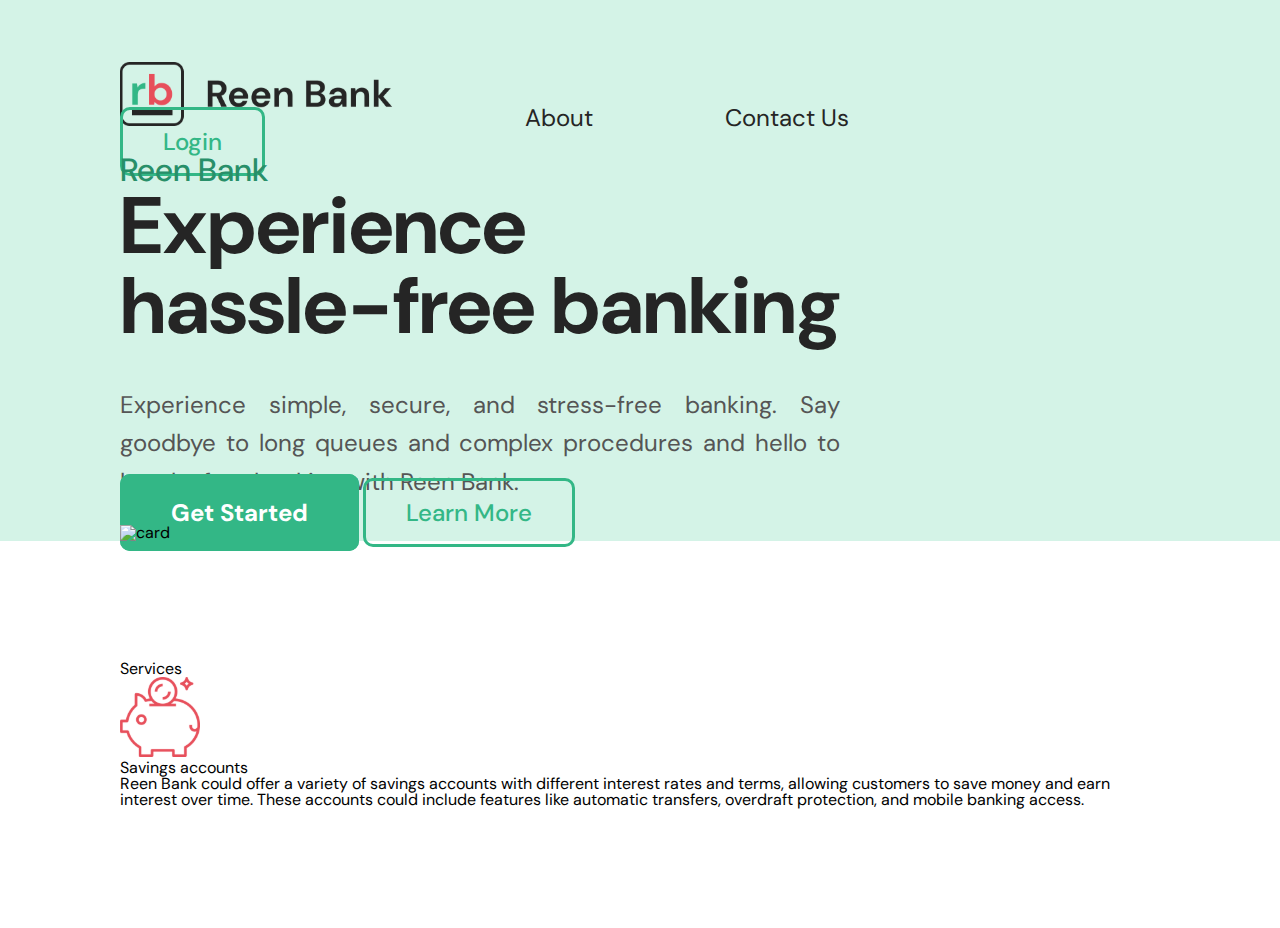
==== index.html @ d3f0f6e2 "demo01" ====
<!DOCTYPE html>
<html lang="en">
  <head>
    <meta charset="UTF-8" />
    <meta name="viewport" content="width=device-width, initial-scale=1.0" />

    <link
      href="https://cdn.jsdelivr.net/npm/bootstrap@5.0.2/dist/css/bootstrap.min.css"
      rel="stylesheet"
      integrity="sha384-EVSTQN3/azprG1Anm3QDgpJLIm9Nao0Yz1ztcQTwFspd3yD65VohhpuuCOmLASjC"
      crossorigin="anonymous"
    />
    <link rel="preconnect" href="https://fonts.googleapis.com" />
    <link rel="preconnect" href="https://fonts.gstatic.com" crossorigin />
    <link
      href="https://fonts.googleapis.com/css2?family=DM+Sans:ital,opsz,wght@0,9..40,300;0,9..40,400;0,9..40,500;0,9..40,600;0,9..40,700;0,9..40,800;0,9..40,900;1,9..40,300;1,9..40,400;1,9..40,500;1,9..40,600;1,9..40,700;1,9..40,800;1,9..40,900&display=swap"
      rel="stylesheet"
    />
    <link
      rel="stylesheet"
      href="https://cdnjs.cloudflare.com/ajax/libs/font-awesome/6.4.2/css/all.min.css"
      integrity="sha512-z3gLpd7yknf1YoNbCzqRKc4qyor8gaKU1qmn+CShxbuBusANI9QpRohGBreCFkKxLhei6S9CQXFEbbKuqLg0DA=="
      crossorigin="anonymous"
      referrerpolicy="no-referrer"
    />

    <link rel="stylesheet" href="./assets/css/resset.css" />
    <link rel="stylesheet" href="./assets/css/global.css" />
    <link rel="stylesheet" href="./assets/css/index.css" />

    <title>Lading Page</title>
  </head>
  <body>
    <header class="header container-fluid">
      <div class="d-flex align-items-center justify-content-between">
        <div class="header_section_nav d-flex align-items-center">
          <a href="#"><img src="./assets/img/logo.svg" alt="logo" /></a>
          <a href="#"> About</a>
          <a href="#">Contact Us</a>
        </div>
        <a href="#" class="header_section_login btn-hover"> Login </a>
      </div>
      <div class="row align-items-center">
        <div class="header_block col-6">
          <h2 class="header_block_brand">Reen Bank</h2>
          <p class="header_block_title">
            Experience <br />
            hassle-free banking
          </p>
          <p class="header_block_desc">
            Experience simple, secure, and stress-free banking. Say goodbye to
            long queues and complex procedures and hello to hassle-free banking
            with Reen Bank.
          </p>
          <div class="header_block_btn d-flex gap-5">
            <a href="#" class="btn-hover">Get Started</a>
            <a href="#" class="btn-hover d-flex align-items-center gap-3"
              >Learn More <i class="fa-solid fa-arrow-right"></i
            ></a>
          </div>
        </div>
        <div class="header_block_img col-6">
          <img src="./assets/img/card.svg" alt="card" />
        </div>
      </div>
      <div class=""></div>
    </header>
    <div class="services container-fluid">
      <h4 class="services_title">Services</h4>
      <div class="services_list row">
        <div class="services_item d-flex col-6">
          <img
            class="services_item_img"
            src="./assets/img/savings.svg"
            alt="savings"
          />
          <div class="services_item_content">
            <h6>Savings accounts</h6>
            <p>
              Reen Bank could offer a variety of savings accounts with different
              interest rates and terms, allowing customers to save money and
              earn interest over time. These accounts could include features
              like automatic transfers, overdraft protection, and mobile banking
              access.
            </p>
          </div>
        </div>
      </div>
    </div>
  </body>
</html>
---- assets/css/resset.css ----
/* http://meyerweb.com/eric/tools/css/reset/ 
   v2.0 | 20110126
   License: none (public domain)
*/

html,
body,
div,
span,
applet,
object,
iframe,
h1,
h2,
h3,
h4,
h5,
h6,
p,
blockquote,
pre,
a,
abbr,
acronym,
address,
big,
cite,
code,
del,
dfn,
em,
img,
ins,
kbd,
q,
s,
samp,
small,
strike,
strong,
sub,
sup,
tt,
var,
b,
u,
i,
center,
dl,
dt,
dd,
ol,
ul,
li,
fieldset,
form,
label,
legend,
table,
caption,
tbody,
tfoot,
thead,
tr,
th,
td,
article,
aside,
canvas,
details,
embed,
figure,
figcaption,
footer,
header,
hgroup,
menu,
nav,
output,
ruby,
section,
summary,
time,
mark,
audio,
video {
    margin: 0;
    padding: 0;
    border: 0;
    font-size: 100%;
    font: inherit;
    vertical-align: baseline;
}
/* HTML5 display-role reset for older browsers */
article,
aside,
details,
figcaption,
figure,
footer,
header,
hgroup,
menu,
nav,
section {
    display: block;
}
body {
    line-height: 1;
}
ol,
ul {
    list-style: none;
}
blockquote,
q {
    quotes: none;
}
blockquote:before,
blockquote:after,
q:before,
q:after {
    content: "";
    content: none;
}
table {
    border-collapse: collapse;
    border-spacing: 0;
}
---- assets/css/global.css ----
* {
  box-sizing: border-box;
}
:root {
  --primary-color: #288f69;

  --bg-green: #d4f3e7;
  --bg-grey: #d4d4d4;

  --text-black: #252525;
  --text-white: #ffffff;
  --text-green: #33b786;
  --text-grey: #555;
}
html {
  font-size: 62.5%;
}
body {
  font-family: "DM Sans", sans-serif;
  font-size: 1.6rem;
}
/* ---- Common----- */
a {
  text-decoration: none;
}
.btn-hover:hover {
  color: var(--text-white) !important;
  background-color: var(--primary-color) !important;
  border: 3px solid var(--primary-color) !important;
}
---- assets/css/index.css ----
/* ---------------------header------------------------- */
.header {
  background-color: var(--bg-green);
  padding: 62px 120px 0;
}
.header_section_nav a {
  padding: 5px 64px;
  color: var(--text-black);
  font-size: 24px;
  font-weight: 400;
}
.header_section_nav a:first-child {
  padding-left: 0;
}
.header_section_nav a:hover {
  opacity: 0.8;
}
.header_sectio_nav a {
  padding: 5px 64px;
  color: var(--text-black);
  font-size: 24px;
  font-weight: 400;
}
.header_section_login,
.header_block_btn a:last-child {
  padding: 16px 40px;
  border: 3px solid var(--text-green);
  border-radius: 10px;
  color: var(--text-green);
  font-size: 2.4rem;
  font-weight: 500;
}
.header_block_img img {
  width: 1000px;
  height: 950px;
}

.header_block_brand {
  color: var(--primary-color);
  font-size: 32px;
  font-weight: 500;
}
.header_block_title {
  color: var(--text-black);
  font-size: 80px;
  font-style: normal;
  font-weight: 700;
}
.header_block_desc {
  max-width: 720px;
  margin-top: 40px;
  color: var(--text-grey);
  text-align: justify;
  font-size: 2.4rem;
  font-weight: 400;
  line-height: 160%;
}
.header_block_btn a {
  margin-top: 64px;
  padding: 20px 48px;
  border-radius: 10px;
  font-size: 24px;
  font-weight: 700;
}
.header_block_btn a:first-child {
  color: var(--text-white);
  background-color: var(--text-green);
  border: 3px solid var(--text-green);
}
/* -------------------Services---------------- */
.services {
  padding: 120px;
}
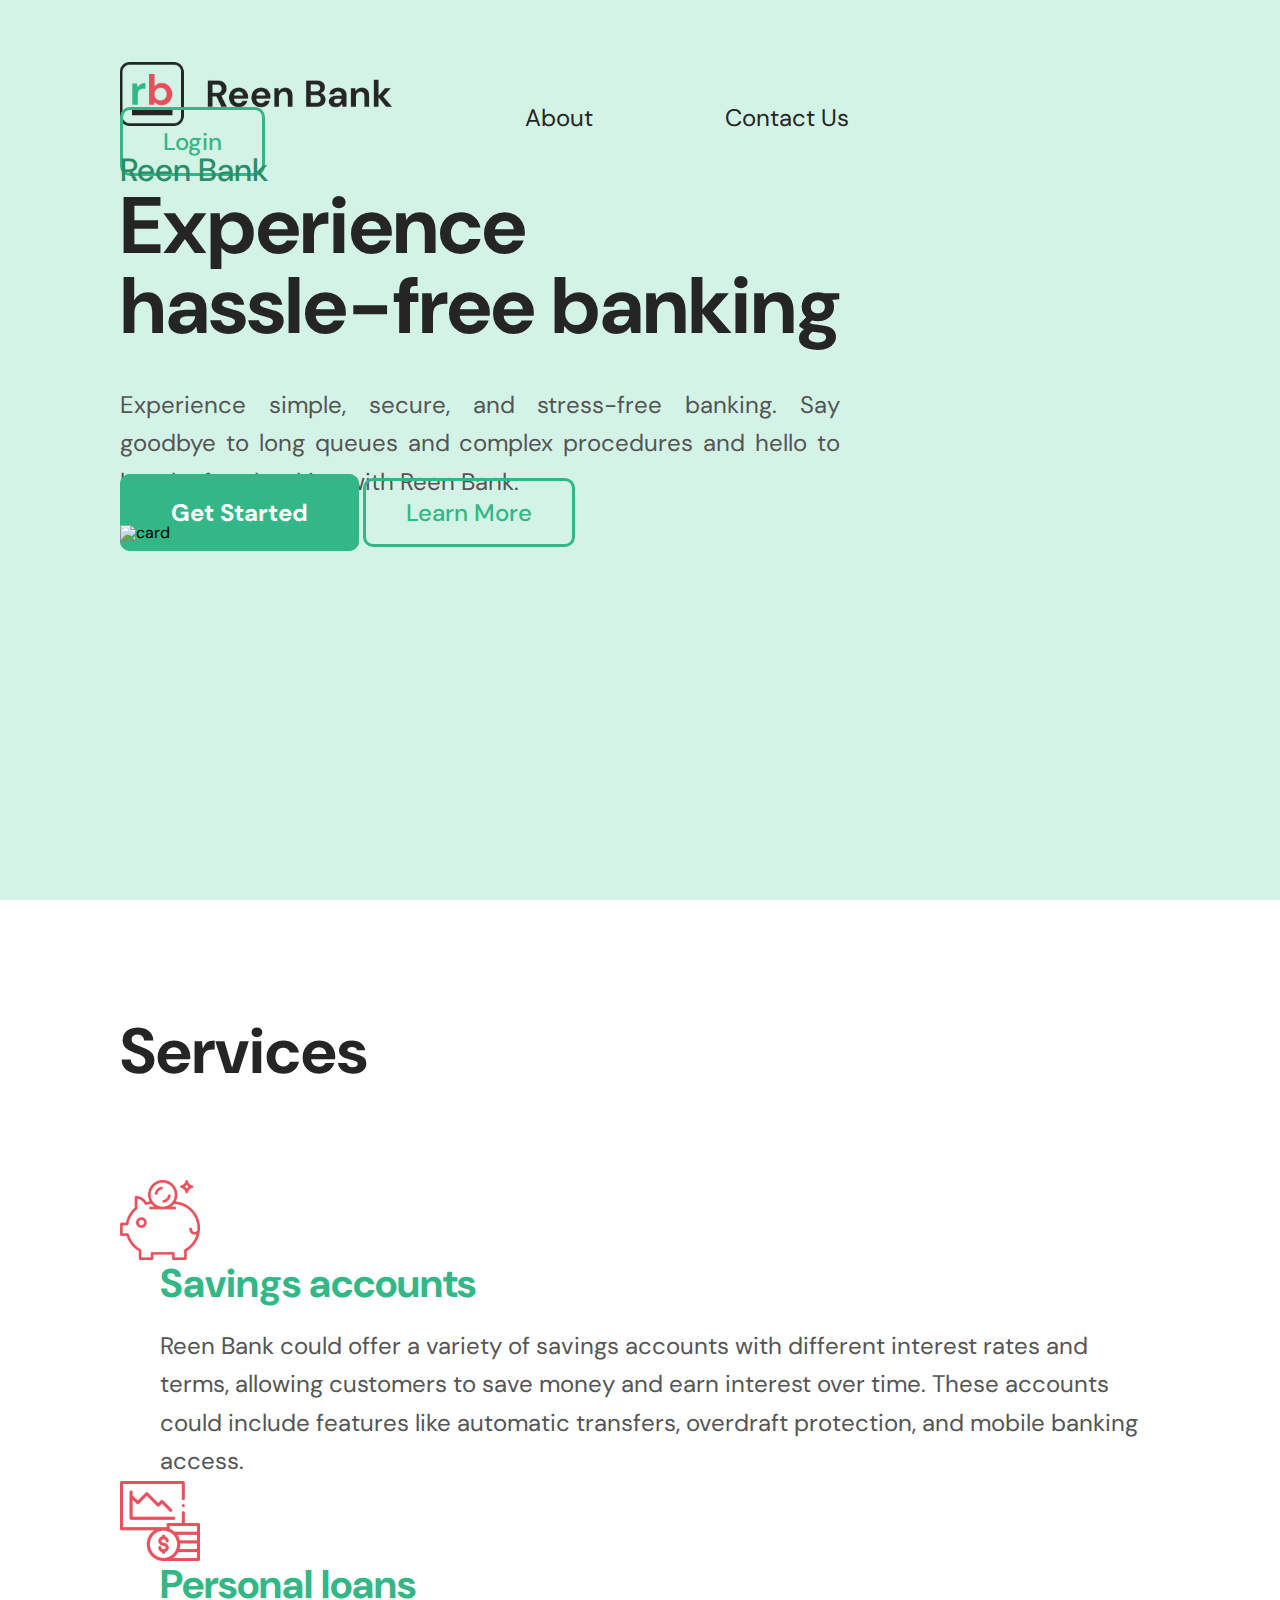
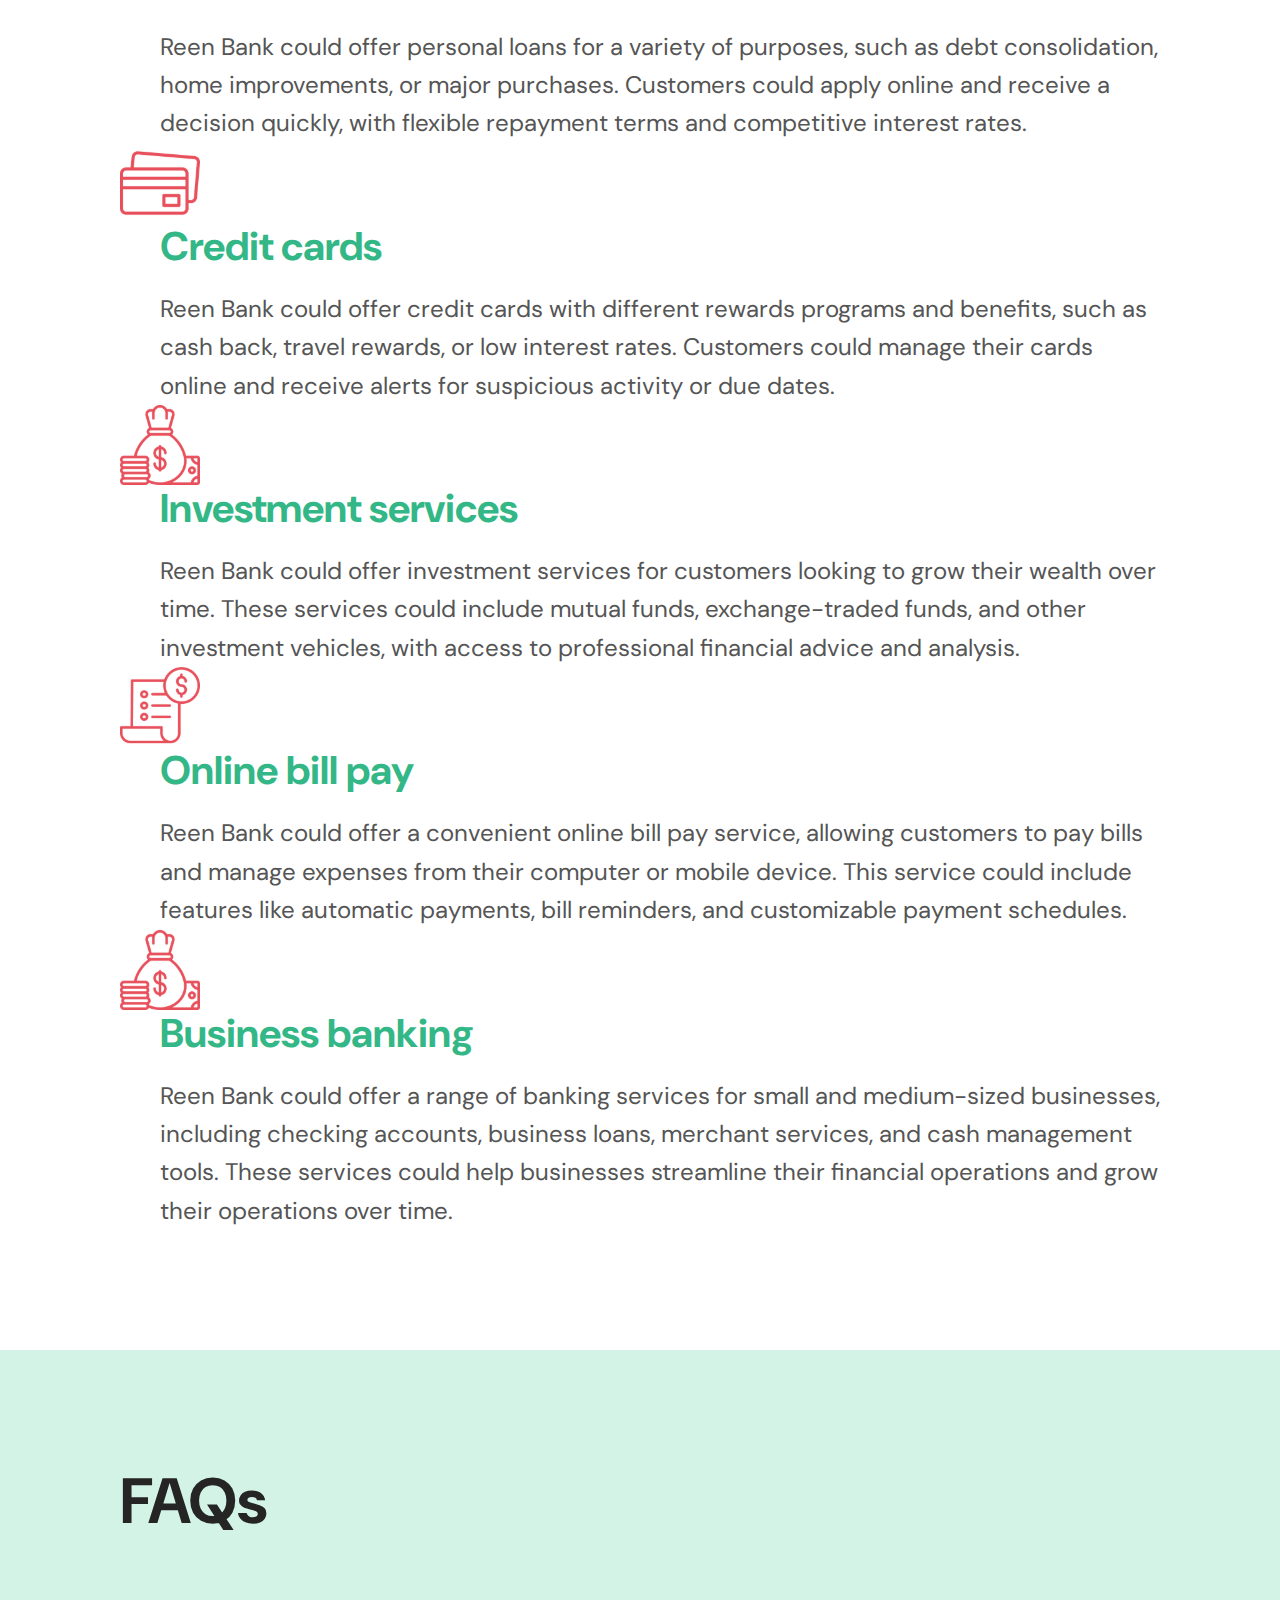
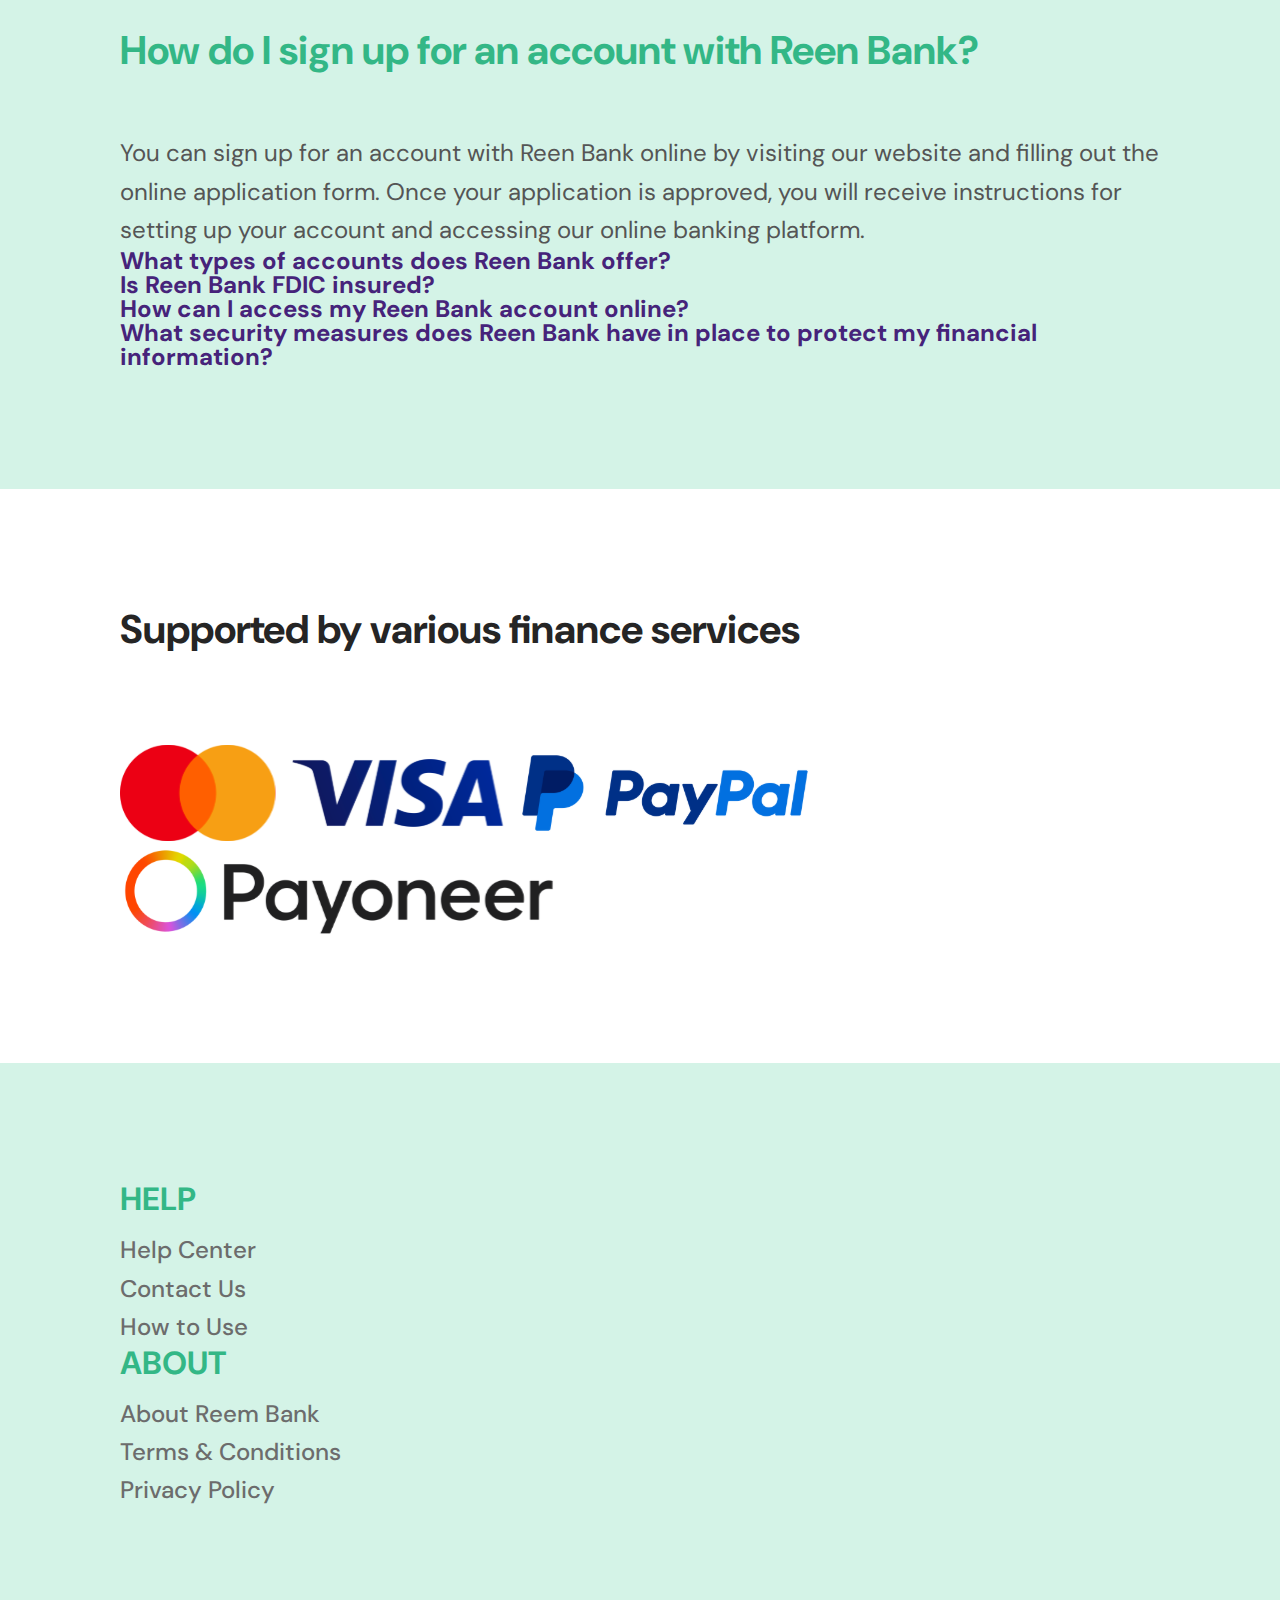
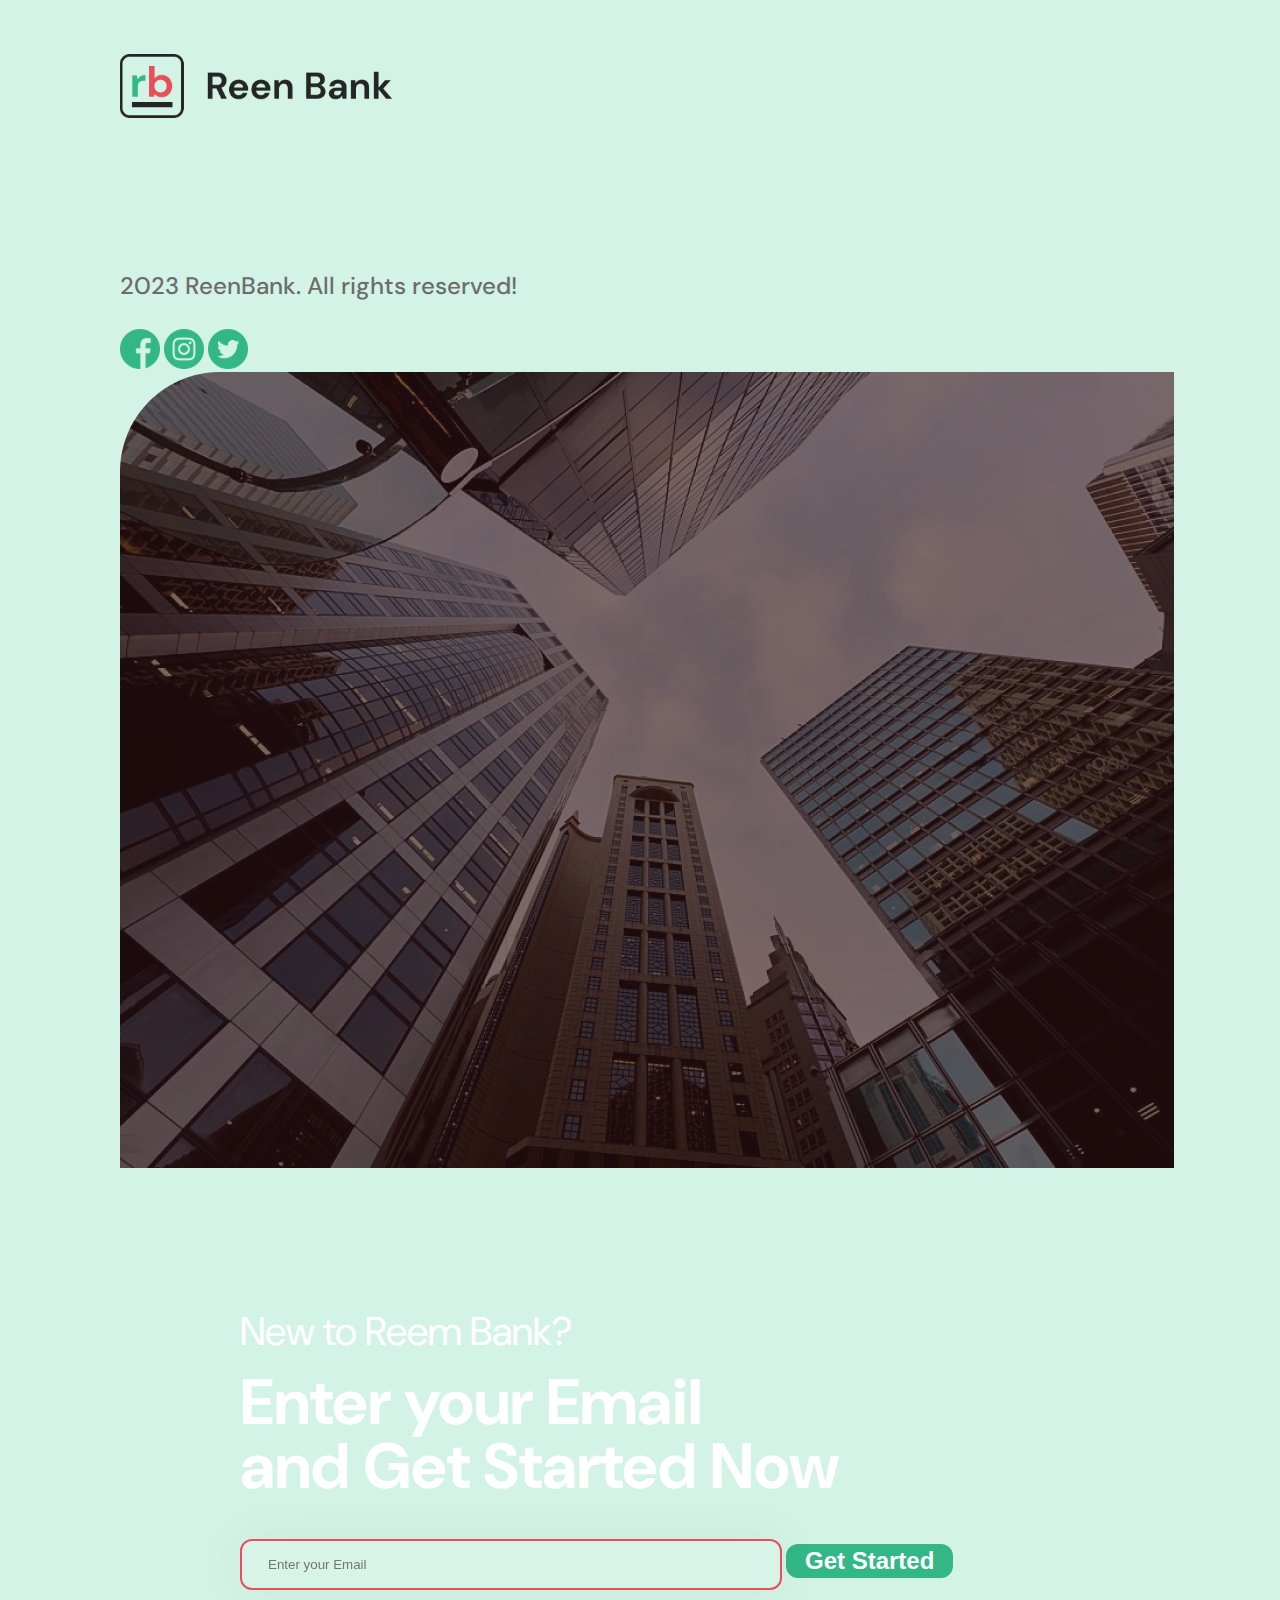
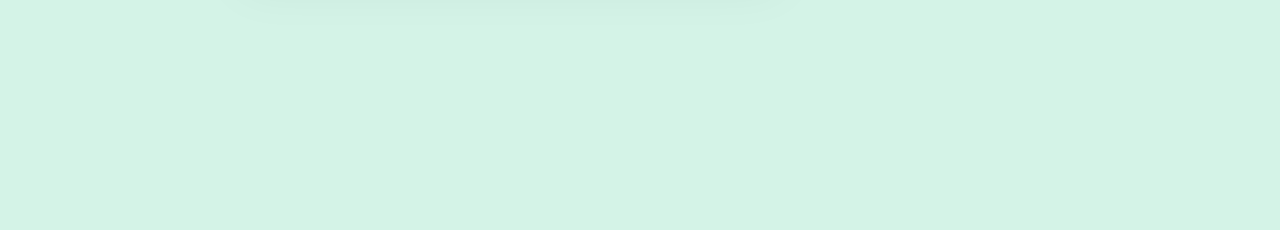
==== commit 55bd4d55: "dang ky dang nhap" ====
--- a/index.html
+++ b/index.html
@@ -1,91 +1,221 @@
-<!DOCTYPE html>
-<html lang="en">
-  <head>
-    <meta charset="UTF-8" />
-    <meta name="viewport" content="width=device-width, initial-scale=1.0" />
-
-    <link
-      href="https://cdn.jsdelivr.net/npm/bootstrap@5.0.2/dist/css/bootstrap.min.css"
-      rel="stylesheet"
-      integrity="sha384-EVSTQN3/azprG1Anm3QDgpJLIm9Nao0Yz1ztcQTwFspd3yD65VohhpuuCOmLASjC"
-      crossorigin="anonymous"
-    />
-    <link rel="preconnect" href="https://fonts.googleapis.com" />
-    <link rel="preconnect" href="https://fonts.gstatic.com" crossorigin />
-    <link
-      href="https://fonts.googleapis.com/css2?family=DM+Sans:ital,opsz,wght@0,9..40,300;0,9..40,400;0,9..40,500;0,9..40,600;0,9..40,700;0,9..40,800;0,9..40,900;1,9..40,300;1,9..40,400;1,9..40,500;1,9..40,600;1,9..40,700;1,9..40,800;1,9..40,900&display=swap"
-      rel="stylesheet"
-    />
-    <link
-      rel="stylesheet"
-      href="https://cdnjs.cloudflare.com/ajax/libs/font-awesome/6.4.2/css/all.min.css"
-      integrity="sha512-z3gLpd7yknf1YoNbCzqRKc4qyor8gaKU1qmn+CShxbuBusANI9QpRohGBreCFkKxLhei6S9CQXFEbbKuqLg0DA=="
-      crossorigin="anonymous"
-      referrerpolicy="no-referrer"
-    />
-
-    <link rel="stylesheet" href="./assets/css/resset.css" />
-    <link rel="stylesheet" href="./assets/css/global.css" />
-    <link rel="stylesheet" href="./assets/css/index.css" />
-
-    <title>Lading Page</title>
-  </head>
-  <body>
-    <header class="header container-fluid">
-      <div class="d-flex align-items-center justify-content-between">
-        <div class="header_section_nav d-flex align-items-center">
-          <a href="#"><img src="./assets/img/logo.svg" alt="logo" /></a>
-          <a href="#"> About</a>
-          <a href="#">Contact Us</a>
-        </div>
-        <a href="#" class="header_section_login btn-hover"> Login </a>
-      </div>
-      <div class="row align-items-center">
-        <div class="header_block col-6">
-          <h2 class="header_block_brand">Reen Bank</h2>
-          <p class="header_block_title">
-            Experience <br />
-            hassle-free banking
-          </p>
-          <p class="header_block_desc">
-            Experience simple, secure, and stress-free banking. Say goodbye to
-            long queues and complex procedures and hello to hassle-free banking
-            with Reen Bank.
-          </p>
-          <div class="header_block_btn d-flex gap-5">
-            <a href="#" class="btn-hover">Get Started</a>
-            <a href="#" class="btn-hover d-flex align-items-center gap-3"
-              >Learn More <i class="fa-solid fa-arrow-right"></i
-            ></a>
-          </div>
-        </div>
-        <div class="header_block_img col-6">
-          <img src="./assets/img/card.svg" alt="card" />
-        </div>
-      </div>
-      <div class=""></div>
-    </header>
-    <div class="services container-fluid">
-      <h4 class="services_title">Services</h4>
-      <div class="services_list row">
-        <div class="services_item d-flex col-6">
-          <img
-            class="services_item_img"
-            src="./assets/img/savings.svg"
-            alt="savings"
-          />
-          <div class="services_item_content">
-            <h6>Savings accounts</h6>
-            <p>
-              Reen Bank could offer a variety of savings accounts with different
-              interest rates and terms, allowing customers to save money and
-              earn interest over time. These accounts could include features
-              like automatic transfers, overdraft protection, and mobile banking
-              access.
-            </p>
-          </div>
-        </div>
-      </div>
-    </div>
-  </body>
-</html>
+<!DOCTYPE html>
+<html lang="en">
+
+<head>
+  <meta charset="UTF-8" />
+  <meta name="viewport" content="width=device-width, initial-scale=1.0" />
+
+  <link href="https://cdn.jsdelivr.net/npm/bootstrap@5.0.2/dist/css/bootstrap.min.css" rel="stylesheet"
+    integrity="sha384-EVSTQN3/azprG1Anm3QDgpJLIm9Nao0Yz1ztcQTwFspd3yD65VohhpuuCOmLASjC" crossorigin="anonymous" />
+  <link rel="preconnect" href="https://fonts.googleapis.com" />
+  <link rel="preconnect" href="https://fonts.gstatic.com" crossorigin />
+  <link
+    href="https://fonts.googleapis.com/css2?family=DM+Sans:ital,opsz,wght@0,9..40,300;0,9..40,400;0,9..40,500;0,9..40,600;0,9..40,700;0,9..40,800;0,9..40,900;1,9..40,300;1,9..40,400;1,9..40,500;1,9..40,600;1,9..40,700;1,9..40,800;1,9..40,900&display=swap"
+    rel="stylesheet" />
+  <link rel="stylesheet" href="https://cdnjs.cloudflare.com/ajax/libs/font-awesome/6.4.2/css/all.min.css"
+    integrity="sha512-z3gLpd7yknf1YoNbCzqRKc4qyor8gaKU1qmn+CShxbuBusANI9QpRohGBreCFkKxLhei6S9CQXFEbbKuqLg0DA=="
+    crossorigin="anonymous" referrerpolicy="no-referrer" />
+
+  <link rel="stylesheet" href="./assets/css/resset.css" />
+  <link rel="stylesheet" href="./assets/css/global.css" />
+  <link rel="stylesheet" href="./assets/css/index.css" />
+
+  <title>Lading Page</title>
+</head>
+
+<body>
+  <header class="header container-fluid">
+    <div class="d-flex align-items-center justify-content-between">
+      <div class="header_section_nav d-flex align-items-center">
+        <a href="#"><img src="./assets/img/logo.svg" alt="logo" /></a>
+        <a href="#"> About</a>
+        <a href="#">Contact Us</a>
+      </div>
+      <a href="#" class="header_section_login btn-hover"> Login </a>
+    </div>
+    <div class="row align-items-center">
+      <div class="header_block col-6">
+        <h2 class="header_block_brand">Reen Bank</h2>
+        <p class="header_block_title">
+          Experience <br />
+          hassle-free banking
+        </p>
+        <p class="header_block_desc">
+          Experience simple, secure, and stress-free banking. Say goodbye to
+          long queues and complex procedures and hello to hassle-free banking
+          with Reen Bank.
+        </p>
+        <div class="header_block_btn d-flex gap-5">
+          <a href="#" class="btn-hover">Get Started</a>
+          <a href="#" class="btn-hover d-flex align-items-center gap-3">Learn More <i
+              class="fa-solid fa-arrow-right"></i></a>
+        </div>
+      </div>
+      <div class="header_block_img col-6">
+        <img src="./assets/img/card.svg" alt="card" />
+      </div>
+    </div>
+    <div class=""></div>
+  </header>
+  <!-- services -->
+  <div class="services container-fluid">
+    <h4 class="services_title">Services</h4>
+    <div class="services_list container-fluid d-flex flex-wrap justify-content-between">
+      <div class="services_item col-5">
+        <div class="d-flex">
+          <img class="services_item_img" src="./assets/img/savings.svg" alt="savings" />
+          <div class="services_item_content">
+            <h6>Savings accounts</h6>
+            <p>
+              Reen Bank could offer a variety of savings accounts with different
+              interest rates and terms, allowing customers to save money and
+              earn interest over time. These accounts could include features
+              like automatic transfers, overdraft protection, and mobile banking
+              access.
+            </p>
+          </div>
+        </div>
+      </div>
+      <div class="services_item col-5">
+        <div class="d-flex">
+          <img class="services_item_img" src="./assets/img/personal.svg" alt="savings" />
+          <div class="services_item_content">
+            <h6>Personal loans</h6>
+            <p>
+              Reen Bank could offer personal loans for a variety of purposes, such as debt consolidation, home
+              improvements, or major purchases. Customers could apply online and receive a decision quickly, with
+              flexible repayment terms and competitive interest rates.
+            </p>
+          </div>
+        </div>
+      </div>
+
+      <div class="services_item col-5">
+        <div class="d-flex ">
+          <img class="services_item_img" src="./assets/img/credit-card.svg" alt="savings" />
+          <div class="services_item_content">
+            <h6>Credit cards</h6>
+            <p>
+              Reen Bank could offer credit cards with different rewards programs and benefits, such as cash back, travel
+              rewards, or low interest rates. Customers could manage their cards online and receive alerts for
+              suspicious activity or due dates.
+            </p>
+          </div>
+        </div>
+      </div>
+      <div class="services_item col-5">
+        <div class="d-flex ">
+          <img class="services_item_img" src="./assets/img/money.svg" alt="savings" />
+          <div class="services_item_content">
+            <h6>Investment services</h6>
+            <p>
+              Reen Bank could offer investment services for customers looking to grow their wealth over time. These
+              services could include mutual funds, exchange-traded funds, and other investment vehicles, with access
+              to professional financial advice and analysis.
+            </p>
+          </div>
+        </div>
+      </div>
+      <div class="services_item col-5">
+        <div class="d-flex ">
+          <img class="services_item_img" src="./assets/img/bill.svg" alt="savings" />
+          <div class="services_item_content">
+            <h6>Online bill pay</h6>
+            <p>
+              Reen Bank could offer a convenient online bill pay service, allowing customers to pay bills and manage
+              expenses from their computer or mobile device. This service could include features like automatic
+              payments, bill reminders, and customizable payment schedules.
+            </p>
+          </div>
+        </div>
+      </div>
+      <div class="services_item col-5">
+        <div class="d-flex ">
+          <img class="services_item_img" src="./assets/img/money.svg" alt="savings" />
+          <div class="services_item_content">
+            <h6>Business banking</h6>
+            <p>
+              Reen Bank could offer a range of banking services for small and medium-sized businesses, including
+              checking accounts, business loans, merchant services, and cash management tools. These services could help
+              businesses streamline their financial operations and grow their operations over time.
+            </p>
+          </div>
+        </div>
+      </div>
+    </div>
+  </div>
+  <!-- faqs -->
+  <div class="faqs container-fluid">
+    <p class="faqs_title">FAQs</p>
+    <div class="faqs_content d-flex justify-content-between">
+      <div class="">
+        <a class="text-decoration-underline" href="">How do I sign up for an account with Reen Bank?</a>
+        <p>You can sign up for an account with Reen Bank online by visiting our website and filling out the online
+          application form. Once your application is approved, you will receive instructions for setting up your account
+          and accessing our online banking platform.</p>
+      </div>
+      <ul class="d-flex flex-column align-items-end justify-content-between">
+        <li><a href="#" class="d-flex  align-items-center gap-3"><span class="text-decoration-underline"> What types of
+              accounts does Reen Bank offer?</span>
+            <i class="fa-solid fa-arrow-right"></i></a></li>
+        <li><a href="#" class="d-flex  align-items-center gap-3"><span class="text-decoration-underline"> Is Reen Bank
+              FDIC insured?</span>
+            <i class="fa-solid fa-arrow-right"></i></a></li>
+        <li><a href="#" class="d-flex  align-items-center gap-3"><span class="text-decoration-underline">How can I
+              access my Reen Bank account online?</span>
+            <i class="fa-solid fa-arrow-right"></i></a></li>
+        <li><a href="#" class="d-flex  align-items-center gap-3"><span class="text-decoration-underline"> What security
+              measures does Reen Bank have in place to protect my financial information?</span>
+            <i class="fa-solid fa-arrow-right"></i></a></li>
+      </ul>
+    </div>
+  </div>
+  <!-- finance -->
+  <div class="finance container-fluid">
+    <h6 class="finance_title text-center">Supported by various finance services</h6>
+    <div class="d-flex justify-content-between align-items-center">
+      <img src="./assets/img/Mastercard.svg" alt="Mastercard">
+      <img src="./assets/img/visa.svg" alt="visa">
+      <img src="./assets/img/PayPal-Logo.svg" alt="PayPal">
+      <img src="./assets/img/Payoneer_logo.svg" alt="Payoneer_logo">
+    </div>
+  </div>
+  <footer class="footer position-relative">
+    <div class="d-flex footer_list">
+      <ul class="footer_item">
+        <li>HELP</li>
+        <li><a href=""> Help Center</a></li>
+        <li><a href=""> Contact Us</a></li>
+        <li><a href="">How to Use</a></li>
+      </ul>
+      <ul class="footer_item">
+        <li>ABOUT</li>
+        <li><a href=""> About Reem Bank</a></li>
+        <li><a href=""> Terms & Conditions</a></li>
+        <li><a href="">Privacy Policy</a></li>
+      </ul>
+    </div>
+    <img class="footer_logo" src="./assets/img/logo.svg" alt="logo">
+    <p class="footer_desc">2023 ReenBank. All rights reserved!</p>
+    <div class="footer_media d-flex  gap-3">
+      <a href="#"><img src="./assets/img/facebook.svg" alt="facebook"></a>
+      <a href=""><img src="./assets/img/instagram.svg" alt="instagram"></a>
+      <a href=""><img src="./assets/img/twitter.svg" alt="twitter"></a>
+    </div>
+    <div class="position-absolute footer_img_block">
+      <img src="./assets/img/img-footer.png" alt="img-footer">
+      <div class="position-absolute d-flex flex-column justify-content-end">
+        <p>New to Reem Bank?</p>
+        <p>Enter your Email <br>
+          and Get Started Now</p>
+        <div class="d-flex gap-5 footer_btn">
+          <input type="text" placeholder="Enter your Email">
+          <button class="btn-hover">Get Started</a>
+        </div>
+      </div>
+
+    </div>
+  </footer>
+</body>
+
+</html>--- a/assets/css/resset.css
+++ b/assets/css/resset.css
@@ -1,129 +1,129 @@
-/* http://meyerweb.com/eric/tools/css/reset/ 
-   v2.0 | 20110126
-   License: none (public domain)
-*/
-
-html,
-body,
-div,
-span,
-applet,
-object,
-iframe,
-h1,
-h2,
-h3,
-h4,
-h5,
-h6,
-p,
-blockquote,
-pre,
-a,
-abbr,
-acronym,
-address,
-big,
-cite,
-code,
-del,
-dfn,
-em,
-img,
-ins,
-kbd,
-q,
-s,
-samp,
-small,
-strike,
-strong,
-sub,
-sup,
-tt,
-var,
-b,
-u,
-i,
-center,
-dl,
-dt,
-dd,
-ol,
-ul,
-li,
-fieldset,
-form,
-label,
-legend,
-table,
-caption,
-tbody,
-tfoot,
-thead,
-tr,
-th,
-td,
-article,
-aside,
-canvas,
-details,
-embed,
-figure,
-figcaption,
-footer,
-header,
-hgroup,
-menu,
-nav,
-output,
-ruby,
-section,
-summary,
-time,
-mark,
-audio,
-video {
-    margin: 0;
-    padding: 0;
-    border: 0;
-    font-size: 100%;
-    font: inherit;
-    vertical-align: baseline;
-}
-/* HTML5 display-role reset for older browsers */
-article,
-aside,
-details,
-figcaption,
-figure,
-footer,
-header,
-hgroup,
-menu,
-nav,
-section {
-    display: block;
-}
-body {
-    line-height: 1;
-}
-ol,
-ul {
-    list-style: none;
-}
-blockquote,
-q {
-    quotes: none;
-}
-blockquote:before,
-blockquote:after,
-q:before,
-q:after {
-    content: "";
-    content: none;
-}
-table {
-    border-collapse: collapse;
-    border-spacing: 0;
+/* http://meyerweb.com/eric/tools/css/reset/ 
+   v2.0 | 20110126
+   License: none (public domain)
+*/
+
+html,
+body,
+div,
+span,
+applet,
+object,
+iframe,
+h1,
+h2,
+h3,
+h4,
+h5,
+h6,
+p,
+blockquote,
+pre,
+a,
+abbr,
+acronym,
+address,
+big,
+cite,
+code,
+del,
+dfn,
+em,
+img,
+ins,
+kbd,
+q,
+s,
+samp,
+small,
+strike,
+strong,
+sub,
+sup,
+tt,
+var,
+b,
+u,
+i,
+center,
+dl,
+dt,
+dd,
+ol,
+ul,
+li,
+fieldset,
+form,
+label,
+legend,
+table,
+caption,
+tbody,
+tfoot,
+thead,
+tr,
+th,
+td,
+article,
+aside,
+canvas,
+details,
+embed,
+figure,
+figcaption,
+footer,
+header,
+hgroup,
+menu,
+nav,
+output,
+ruby,
+section,
+summary,
+time,
+mark,
+audio,
+video {
+    margin: 0;
+    padding: 0;
+    border: 0;
+    font-size: 100%;
+    font: inherit;
+    vertical-align: baseline;
+}
+/* HTML5 display-role reset for older browsers */
+article,
+aside,
+details,
+figcaption,
+figure,
+footer,
+header,
+hgroup,
+menu,
+nav,
+section {
+    display: block;
+}
+body {
+    line-height: 1;
+}
+ol,
+ul {
+    list-style: none;
+}
+blockquote,
+q {
+    quotes: none;
+}
+blockquote:before,
+blockquote:after,
+q:before,
+q:after {
+    content: "";
+    content: none;
+}
+table {
+    border-collapse: collapse;
+    border-spacing: 0;
 }--- a/assets/css/global.css
+++ b/assets/css/global.css
@@ -1,30 +1,30 @@
-* {
-  box-sizing: border-box;
-}
-:root {
-  --primary-color: #288f69;
-
-  --bg-green: #d4f3e7;
-  --bg-grey: #d4d4d4;
-
-  --text-black: #252525;
-  --text-white: #ffffff;
-  --text-green: #33b786;
-  --text-grey: #555;
-}
-html {
-  font-size: 62.5%;
-}
-body {
-  font-family: "DM Sans", sans-serif;
-  font-size: 1.6rem;
-}
-/* ---- Common----- */
-a {
-  text-decoration: none;
-}
-.btn-hover:hover {
-  color: var(--text-white) !important;
-  background-color: var(--primary-color) !important;
-  border: 3px solid var(--primary-color) !important;
-}
+* {
+  box-sizing: border-box;
+}
+:root {
+  --primary-color: #288f69;
+
+  --bg-green: #d4f3e7;
+  --bg-grey: #d4d4d4;
+
+  --text-black: #252525;
+  --text-white: #ffffff;
+  --text-green: #33b786;
+  --text-grey: #555;
+}
+html {
+  font-size: 62.5%;
+}
+body {
+  font-family: "DM Sans", sans-serif;
+  font-size: 1.6rem;
+}
+/* ---- Common----- */
+a {
+  text-decoration: none;
+}
+.btn-hover:hover {
+  color: var(--text-white) !important;
+  background-color: var(--primary-color) !important;
+  border: 3px solid var(--primary-color) !important;
+}
--- a/assets/css/index.css
+++ b/assets/css/index.css
@@ -1,74 +1,279 @@
-/* ---------------------header------------------------- */
-.header {
-  background-color: var(--bg-green);
-  padding: 62px 120px 0;
-}
-.header_section_nav a {
-  padding: 5px 64px;
-  color: var(--text-black);
-  font-size: 24px;
-  font-weight: 400;
-}
-.header_section_nav a:first-child {
-  padding-left: 0;
-}
-.header_section_nav a:hover {
-  opacity: 0.8;
-}
-.header_sectio_nav a {
-  padding: 5px 64px;
-  color: var(--text-black);
-  font-size: 24px;
-  font-weight: 400;
-}
-.header_section_login,
-.header_block_btn a:last-child {
-  padding: 16px 40px;
-  border: 3px solid var(--text-green);
-  border-radius: 10px;
-  color: var(--text-green);
-  font-size: 2.4rem;
-  font-weight: 500;
-}
-.header_block_img img {
-  width: 1000px;
-  height: 950px;
-}
-
-.header_block_brand {
-  color: var(--primary-color);
-  font-size: 32px;
-  font-weight: 500;
-}
-.header_block_title {
-  color: var(--text-black);
-  font-size: 80px;
-  font-style: normal;
-  font-weight: 700;
-}
-.header_block_desc {
-  max-width: 720px;
-  margin-top: 40px;
-  color: var(--text-grey);
-  text-align: justify;
-  font-size: 2.4rem;
-  font-weight: 400;
-  line-height: 160%;
-}
-.header_block_btn a {
-  margin-top: 64px;
-  padding: 20px 48px;
-  border-radius: 10px;
-  font-size: 24px;
-  font-weight: 700;
-}
-.header_block_btn a:first-child {
-  color: var(--text-white);
-  background-color: var(--text-green);
-  border: 3px solid var(--text-green);
-}
-/* -------------------Services---------------- */
-.services {
-  padding: 120px;
-}
-
+/* ---------------------header------------------------- */
+.header {
+  background-color: var(--bg-green);
+  padding: 62px 120px 0;
+  height: 100vh;
+}
+
+.header_section_nav a {
+  padding: 5px 64px;
+  color: var(--text-black);
+  font-size: 24px;
+  font-weight: 400;
+}
+
+.header_section_nav a:first-child {
+  padding-left: 0;
+}
+
+.header_section_nav a:hover {
+  opacity: 0.8;
+}
+
+.header_sectio_nav a {
+  padding: 5px 64px;
+  color: var(--text-black);
+  font-size: 24px;
+  font-weight: 400;
+}
+
+.header_section_login,
+.header_block_btn a:last-child {
+  padding: 16px 40px;
+  border: 3px solid var(--text-green);
+  border-radius: 10px;
+  color: var(--text-green);
+  font-size: 2.4rem;
+  font-weight: 500;
+}
+
+.header_block_img img {
+  width: 800px;
+  height: 950px;
+}
+
+.header_block_brand {
+  color: var(--primary-color);
+  font-size: 32px;
+  font-weight: 500;
+}
+
+.header_block_title {
+  color: var(--text-black);
+  font-size: 80px;
+  font-style: normal;
+  font-weight: 700;
+}
+
+.header_block_desc {
+  max-width: 720px;
+  margin-top: 40px;
+  color: var(--text-grey);
+  text-align: justify;
+  font-size: 2.4rem;
+  font-weight: 400;
+  line-height: 160%;
+}
+
+.header_block_btn a {
+  margin-top: 64px;
+  padding: 20px 48px;
+  border-radius: 10px;
+  font-size: 24px;
+  font-weight: 700;
+}
+
+.header_block_btn a:first-child {
+  color: var(--text-white);
+  background-color: var(--text-green);
+  border: 3px solid var(--text-green);
+}
+
+/* -------------------Services---------------- */
+.services,
+.finance {
+  padding: 120px;
+}
+
+.services_title {
+  color: var(--text-black);
+  font-size: 6.4rem;
+  font-weight: 700;
+}
+
+.services_list {
+  margin-top: 96px;
+  row-gap: 96px;
+  column-gap: 160px;
+
+}
+
+.services_item {
+  padding: 0;
+}
+
+.services_item_img {
+  width: 80px;
+  height: 80px;
+}
+
+.services_item_content {
+  margin-left: 40px;
+}
+
+.services_item_content h6 {
+  color: var(--text-green);
+  font-size: 4rem;
+  font-weight: 700;
+}
+
+.services_item_content p {
+  margin-top: 24px;
+  color: var(--text-grey);
+  font-size: 24px;
+  line-height: 160%;
+
+}
+
+/* -------------------faqs----------------------- */
+.faqs,
+.footer {
+  padding: 120px;
+  background-color: var(--bg-green);
+}
+
+.faqs_title {
+  color: var(--text-black);
+  font-size: 64px;
+  font-weight: 700;
+}
+
+.faqs_content {
+  margin-top: 96px;
+}
+
+.faqs_content a:hover {
+  opacity: 0.8;
+}
+
+.faqs_content div,
+.faqs_content ul {
+  flex-basis: 50%;
+}
+
+.faqs_content div a {
+  color: var(--text-green);
+  font-size: 4rem;
+  font-weight: 700;
+}
+
+.faqs_content div p {
+  margin-top: 64px;
+  color: var(--text-grey);
+  font-size: 2.4rem;
+  font-weight: 400;
+  line-height: 160%;
+  /* 38.4px */
+}
+
+.faqs_content ul li a {
+  color: #46237A;
+  font-size: 2.4rem;
+  font-weight: 700;
+}
+
+.faqs_content ul li span {
+  width: 560px;
+}
+
+.finance_title {
+  color: var(--text-black);
+  font-size: 40px;
+  font-weight: 700;
+}
+
+.finance div {
+  margin-top: 96px;
+}
+
+/* footer */
+.footer_list {
+  column-gap: 192px;
+}
+
+.footer_item li:first-child {
+  margin: 0 0 16px 0;
+  color: var(--text-green);
+  font-size: 3.2rem;
+  font-weight: 700;
+}
+
+.footer_item li a {
+  margin-top: 24px;
+  color: #6C6C6C;
+  font-size: 24px;
+  font-weight: 500;
+  line-height: 160%;
+}
+
+.footer_logo {
+  margin-top: 144px;
+}
+
+.footer_desc {
+  margin-top: 146px;
+  color: #6C6C6C;
+  font-size: 24px;
+  font-weight: 500;
+  line-height: 160%;
+}
+
+.footer_media {
+  margin-top: 24px;
+}
+
+.footer_media a :hover {
+  opacity: .8;
+}
+
+.footer_img_block {
+  bottom: 0;
+  right: 0;
+}
+
+.footer_img_block>div {
+  padding: 120px;
+  top: 0;
+  left: 0;
+  height: 100%;
+}
+
+.footer_img_block p:first-child {
+  color: var(--text-white);
+  font-size: 4rem;
+  font-weight: 400;
+}
+
+.footer_img_block p {
+  margin-top: 20px;
+  color: var(--text-white);
+  font-size: 6.4rem;
+  font-weight: 700;
+}
+
+.footer_btn {
+  margin-top: 40px;
+}
+
+.footer_btn input {
+  width: 542px;
+  padding: 16px 26px;
+  border-radius: 12px;
+  border: 2px solid #E74F5B;
+  background: rgba(255, 255, 255, 0.10);
+  box-shadow: 0px 0px 50px 0.5px rgba(0, 0, 0, 0.05);
+  backdrop-filter: blur(5px);
+  outline: none;
+  color: var(--text-white);
+}
+
+.footer_btn button {
+  padding: 0 16px;
+  border-radius: 12px;
+  color: var(--text-white);
+  font-size: 2.4rem;
+  font-weight: 700;
+  background-color: var(--text-green);
+  border: 3px solid var(--text-green) !important;
+
+}